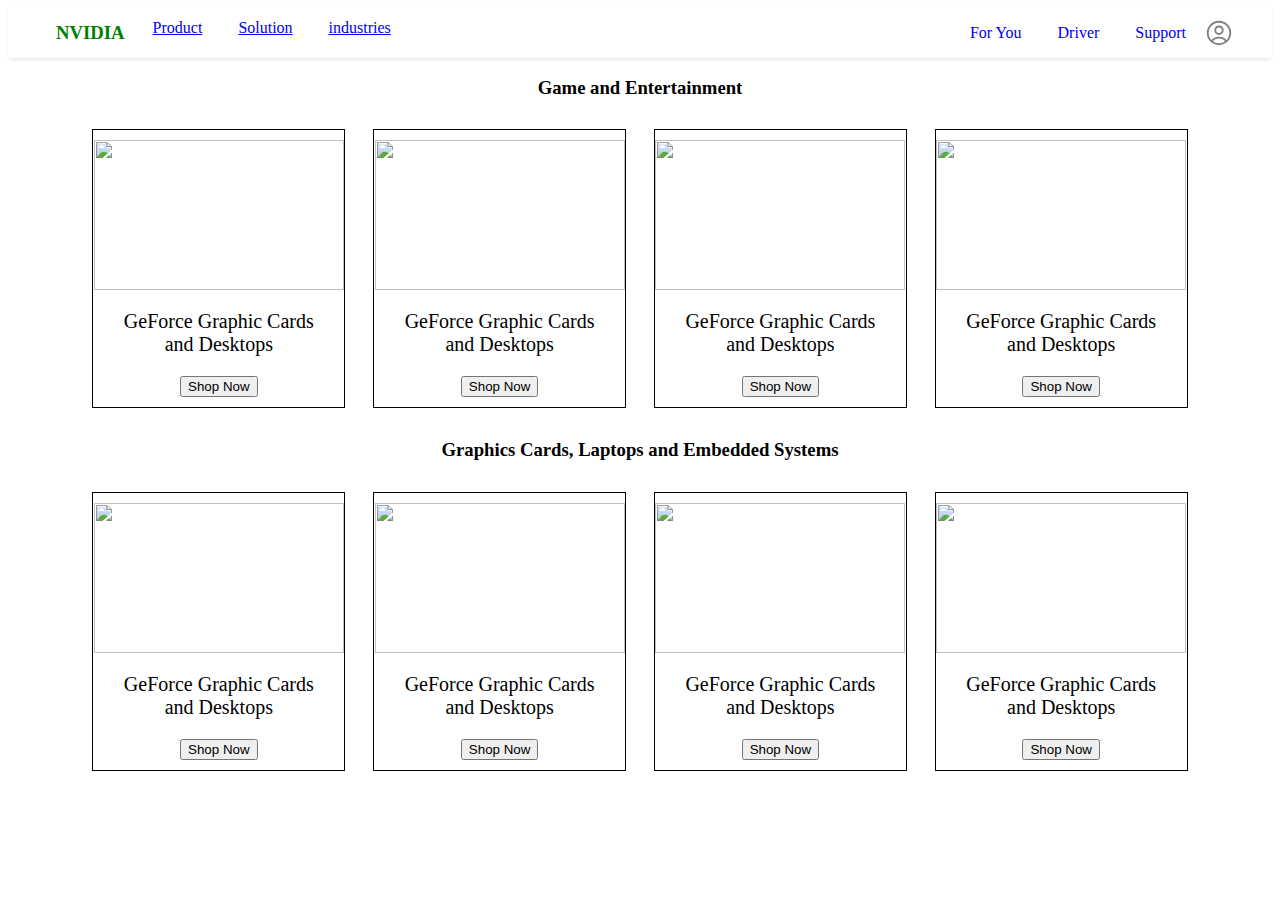
==== hand-on-3/index.html @ 4f91289c "add hand-on-3 and profile icon" ====
<!DOCTYPE html>
<html lang="en">
  <head>
    <meta charset="UTF-8" />
    <meta name="viewport" content="width=device-width, initial-scale=1.0" />
    <title>Document</title>
    <link rel="stylesheet" href="style.css" />
  </head>

  <body>
    <header class="site-header">
      <div class="nav-left">
        <h3 class="site-title">NVIDIA</h3>
        <a href="#product">Product</a>
        <a href="#solution">Solution</a>
        <a href="#industries">industries</a>
      </div>
      <div class="nav-right">
        <a href="#foryou">For You</a>
        <a href="#driver">Driver</a>
        <a href="#support">Support</a>
        <img src="profile.svg" class="img-icon" />
      </div>
    </header>
    <center>
      <main class="site-main">
        <h3>Game and Entertainment</h3>
        <div class="item-box">
          <img
            src="https://store.nvidia.com/assets/images/geforce-ada-40-series-gf-spotlight-600x338-p@2x.jpg"
            class="img-item"
          />
          <p>GeForce Graphic Cards and Desktops</p>
          <button>Shop Now</button>
        </div>
        <div class="item-box">
          <img
            src="https://store.nvidia.com/assets/images/geforce-ada-40-series-gf-spotlight-600x338-p@2x.jpg"
            class="img-item"
          />
          <p>GeForce Graphic Cards and Desktops</p>
          <button>Shop Now</button>
        </div>
        <div class="item-box">
          <img
            src="https://store.nvidia.com/assets/images/geforce-ada-40-series-gf-spotlight-600x338-p@2x.jpg"
            class="img-item"
          />
          <p>GeForce Graphic Cards and Desktops</p>
          <button>Shop Now</button>
        </div>
        <div class="item-box">
          <img
            src="https://store.nvidia.com/assets/images/geforce-ada-40-series-gf-spotlight-600x338-p@2x.jpg"
            class="img-item"
          />
          <p>GeForce Graphic Cards and Desktops</p>
          <button>Shop Now</button>
        </div>
        <h3>Graphics Cards, Laptops and Embedded Systems</h3>
        <div class="item-box">
          <img
            src="https://store.nvidia.com/assets/images/geforce-ada-40-series-gf-spotlight-600x338-p@2x.jpg"
            class="img-item"
          />
          <p>GeForce Graphic Cards and Desktops</p>
          <button>Shop Now</button>
        </div>
        <div class="item-box">
          <img
            src="https://store.nvidia.com/assets/images/geforce-ada-40-series-gf-spotlight-600x338-p@2x.jpg"
            class="img-item"
          />
          <p>GeForce Graphic Cards and Desktops</p>
          <button>Shop Now</button>
        </div>
        <div class="item-box">
          <img
            src="https://store.nvidia.com/assets/images/geforce-ada-40-series-gf-spotlight-600x338-p@2x.jpg"
            class="img-item"
          />
          <p>GeForce Graphic Cards and Desktops</p>
          <button>Shop Now</button>
        </div>
        <div class="item-box">
          <img
            src="https://store.nvidia.com/assets/images/geforce-ada-40-series-gf-spotlight-600x338-p@2x.jpg"
            class="img-item"
          />
          <p>GeForce Graphic Cards and Desktops</p>
          <button>Shop Now</button>
        </div>
      </main>
    </center>
  </body>
</html>
---- hand-on-3/style.css ----
.site-header {
  align-items: center;
  display: flex;
  box-shadow: 0px 2px 4px -1px rgb(0 0 0 / 12%);
  width: 100%;
  height: 50px;
  justify-content: space-between;
  padding: 12px 20px;
  /* text-align: center; */
  align-items: center;
}

.site-title {
  display: flex;
  padding: 10px 10px;
  color: green;
}

/* .site-nav {
  display: inline-block;
  margin-left: 16px;
} */

.site-main {
  #site-main {
    width: 40%;
    margin: auto;
  }
}

.nav-left {
  padding: 16px 18px;
  margin: 0;
  display: flex;
  justify-content: center;
}

.nav-left a {
  padding: 26px 18px;
  margin: 0;
  text-align: center;
  text-
}

.nav-right {
  padding: 16px 18px;
  margin: 0;
  display: flex;
  justify-content: center;
  align-items: center;
}

.nav-right a {
  padding: 26px 18px;
  margin: 0;
  text-align: center;
  text-decoration: none;
}

/* .nav-link.right {
  margin: 16 px;
  text-align: right;
} */

/* .container {
  display: flex;
  flex-direction: column;
  justify-content: space-around;
  width: 50%;
  height: 100%;
  gap: 10px;
} */

.img-item {
  width: 250px;
  height: 150px;
}

.img-icon {
  width: 30px;
  height: 30px;
}

main {
  width: 100%;
  margin: auto;
}

.item-box {
  display: inline-flex;
  flex-direction: column;
  justify-content: center;
  border: 1px solid black;
  background-color: white;
  padding: 10px 16px;
  align-items: center;
  align-content: space-around;
  width: 20%;
  height: 30%;
  margin: 12px;
  box-shadow: grey;
}

p {
  font-size: 20px;
}

li {
  display: inline-flex;
}

* {
  box-sizing: border-box;
}
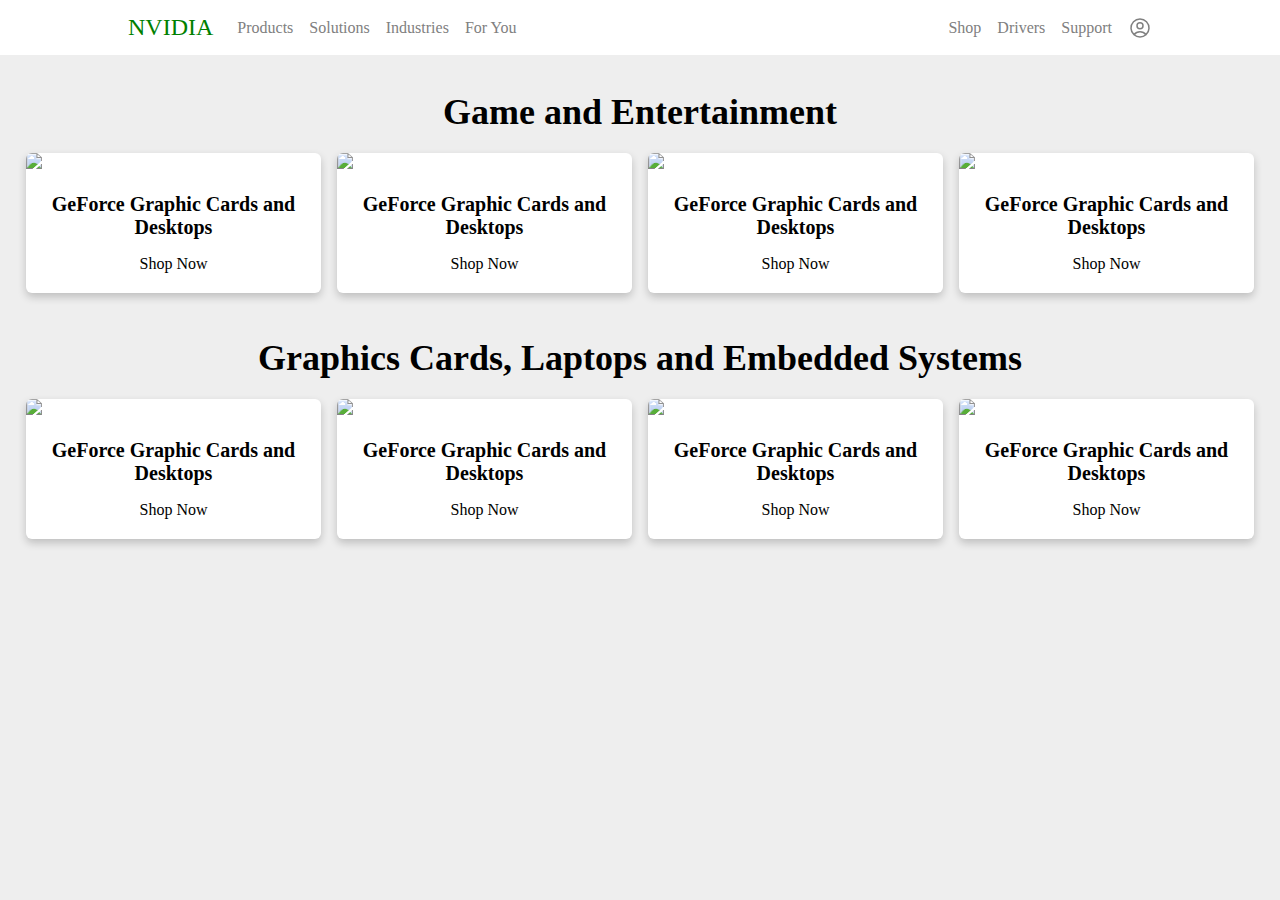
==== commit f789af5c: "update hand-on-3 example" ====
--- a/hand-on-3/index.html
+++ b/hand-on-3/index.html
@@ -2,95 +2,127 @@
 <html lang="en">
   <head>
     <meta charset="UTF-8" />
+    <meta http-equiv="X-UA-Compatible" content="IE=edge" />
     <meta name="viewport" content="width=device-width, initial-scale=1.0" />
     <title>Document</title>
     <link rel="stylesheet" href="style.css" />
   </head>
-
   <body>
-    <header class="site-header">
-      <div class="nav-left">
-        <h3 class="site-title">NVIDIA</h3>
-        <a href="#product">Product</a>
-        <a href="#solution">Solution</a>
-        <a href="#industries">industries</a>
+    <nav>
+      <div class="menu-container">
+        <p class="brand">NVIDIA</p>
+        <div>
+          <div class="menu">
+            <p>Products</p>
+            <p>Solutions</p>
+            <p>Industries</p>
+            <p>For You</p>
+          </div>
+          <div class="menu">
+            <p>Shop</p>
+            <p>Drivers</p>
+            <p>Support</p>
+            <svg
+              xmlns="http://www.w3.org/2000/svg"
+              fill="none"
+              viewBox="0 0 24 24"
+              stroke-width="1.5"
+              stroke="grey"
+              style="width: 24px; height: 24px"
+            >
+              <path
+                stroke-linecap="round"
+                stroke-linejoin="round"
+                d="M17.982 18.725A7.488 7.488 0 0012 15.75a7.488 7.488 0 00-5.982 2.975m11.963 0a9 9 0 10-11.963 0m11.963 0A8.966 8.966 0 0112 21a8.966 8.966 0 01-5.982-2.275M15 9.75a3 3 0 11-6 0 3 3 0 016 0z"
+              />
+            </svg>
+          </div>
+        </div>
       </div>
-      <div class="nav-right">
-        <a href="#foryou">For You</a>
-        <a href="#driver">Driver</a>
-        <a href="#support">Support</a>
-        <img src="profile.svg" class="img-icon" />
-      </div>
-    </header>
-    <center>
-      <main class="site-main">
-        <h3>Game and Entertainment</h3>
-        <div class="item-box">
-          <img
-            src="https://store.nvidia.com/assets/images/geforce-ada-40-series-gf-spotlight-600x338-p@2x.jpg"
-            class="img-item"
-          />
-          <p>GeForce Graphic Cards and Desktops</p>
-          <button>Shop Now</button>
+    </nav>
+    <main>
+      <section>
+        <p>Game and Entertainment</p>
+        <div class="items-container">
+          <div class="item">
+            <img
+              src="https://store.nvidia.com/assets/images/geforce-ada-40-series-gf-spotlight-600x338-p@2x.jpg"
+            />
+            <div class="content">
+              <p class="title">GeForce Graphic Cards and Desktops</p>
+              <p>Shop Now</p>
+            </div>
+          </div>
+          <div class="item">
+            <img
+              src="https://store.nvidia.com/assets/images/geforce-ada-40-series-gf-spotlight-600x338-p@2x.jpg"
+            />
+            <div class="content">
+              <p class="title">GeForce Graphic Cards and Desktops</p>
+              <p>Shop Now</p>
+            </div>
+          </div>
+          <div class="item">
+            <img
+              src="https://store.nvidia.com/assets/images/geforce-ada-40-series-gf-spotlight-600x338-p@2x.jpg"
+            />
+            <div class="content">
+              <p class="title">GeForce Graphic Cards and Desktops</p>
+              <p>Shop Now</p>
+            </div>
+          </div>
+          <div class="item">
+            <img
+              src="https://store.nvidia.com/assets/images/geforce-ada-40-series-gf-spotlight-600x338-p@2x.jpg"
+            />
+            <div class="content">
+              <p class="title">GeForce Graphic Cards and Desktops</p>
+              <p>Shop Now</p>
+            </div>
+          </div>
         </div>
-        <div class="item-box">
-          <img
-            src="https://store.nvidia.com/assets/images/geforce-ada-40-series-gf-spotlight-600x338-p@2x.jpg"
-            class="img-item"
-          />
-          <p>GeForce Graphic Cards and Desktops</p>
-          <button>Shop Now</button>
+      </section>
+      <section>
+        <p>Graphics Cards, Laptops and Embedded Systems</p>
+        <div class="items-container">
+          <div class="item">
+            <img
+              src="https://store.nvidia.com/assets/images/geforce-ada-40-series-gf-spotlight-600x338-p@2x.jpg"
+            />
+            <div class="content">
+              <p class="title">GeForce Graphic Cards and Desktops</p>
+              <p>Shop Now</p>
+            </div>
+          </div>
+          <div class="item">
+            <img
+              src="https://store.nvidia.com/assets/images/geforce-ada-40-series-gf-spotlight-600x338-p@2x.jpg"
+            />
+            <div class="content">
+              <p class="title">GeForce Graphic Cards and Desktops</p>
+              <p>Shop Now</p>
+            </div>
+          </div>
+          <div class="item">
+            <img
+              src="https://store.nvidia.com/assets/images/geforce-ada-40-series-gf-spotlight-600x338-p@2x.jpg"
+            />
+            <div class="content">
+              <p class="title">GeForce Graphic Cards and Desktops</p>
+              <p>Shop Now</p>
+            </div>
+          </div>
+          <div class="item">
+            <img
+              src="https://store.nvidia.com/assets/images/geforce-ada-40-series-gf-spotlight-600x338-p@2x.jpg"
+            />
+            <div class="content">
+              <p class="title">GeForce Graphic Cards and Desktops</p>
+              <p>Shop Now</p>
+            </div>
+          </div>
         </div>
-        <div class="item-box">
-          <img
-            src="https://store.nvidia.com/assets/images/geforce-ada-40-series-gf-spotlight-600x338-p@2x.jpg"
-            class="img-item"
-          />
-          <p>GeForce Graphic Cards and Desktops</p>
-          <button>Shop Now</button>
-        </div>
-        <div class="item-box">
-          <img
-            src="https://store.nvidia.com/assets/images/geforce-ada-40-series-gf-spotlight-600x338-p@2x.jpg"
-            class="img-item"
-          />
-          <p>GeForce Graphic Cards and Desktops</p>
-          <button>Shop Now</button>
-        </div>
-        <h3>Graphics Cards, Laptops and Embedded Systems</h3>
-        <div class="item-box">
-          <img
-            src="https://store.nvidia.com/assets/images/geforce-ada-40-series-gf-spotlight-600x338-p@2x.jpg"
-            class="img-item"
-          />
-          <p>GeForce Graphic Cards and Desktops</p>
-          <button>Shop Now</button>
-        </div>
-        <div class="item-box">
-          <img
-            src="https://store.nvidia.com/assets/images/geforce-ada-40-series-gf-spotlight-600x338-p@2x.jpg"
-            class="img-item"
-          />
-          <p>GeForce Graphic Cards and Desktops</p>
-          <button>Shop Now</button>
-        </div>
-        <div class="item-box">
-          <img
-            src="https://store.nvidia.com/assets/images/geforce-ada-40-series-gf-spotlight-600x338-p@2x.jpg"
-            class="img-item"
-          />
-          <p>GeForce Graphic Cards and Desktops</p>
-          <button>Shop Now</button>
-        </div>
-        <div class="item-box">
-          <img
-            src="https://store.nvidia.com/assets/images/geforce-ada-40-series-gf-spotlight-600x338-p@2x.jpg"
-            class="img-item"
-          />
-          <p>GeForce Graphic Cards and Desktops</p>
-          <button>Shop Now</button>
-        </div>
-      </main>
-    </center>
+      </section>
+    </main>
   </body>
 </html>
--- a/hand-on-3/style.css
+++ b/hand-on-3/style.css
@@ -1,114 +1,107 @@
-.site-header {
-  align-items: center;
-  display: flex;
-  box-shadow: 0px 2px 4px -1px rgb(0 0 0 / 12%);
-  width: 100%;
-  height: 50px;
-  justify-content: space-between;
-  padding: 12px 20px;
-  /* text-align: center; */
-  align-items: center;
+* {
+  margin: 0;
 }
 
-.site-title {
+body {
+  background-color: #eee;
+}
+
+/* * Navbar styles */
+
+nav {
+  width: 100%;
+  height: auto;
+  background-color: white;
+}
+
+.menu-container {
+  margin: 0px auto;
+  width: 80%;
   display: flex;
-  padding: 10px 10px;
+  gap: 24px;
+  align-items: center;
+  padding: 14px;
+}
+
+.menu-container > div {
+  width: 100%;
+  display: flex;
+  justify-content: space-between;
+}
+
+.brand {
+  font-size: 24px;
   color: green;
 }
 
-/* .site-nav {
-  display: inline-block;
-  margin-left: 16px;
-} */
-
-.site-main {
-  #site-main {
-    width: 40%;
-    margin: auto;
-  }
+.menu {
+  display: flex;
+  align-items: center;
+  gap: 16px;
+  color: grey;
 }
 
-.nav-left {
-  padding: 16px 18px;
-  margin: 0;
-  display: flex;
-  justify-content: center;
+.hamburger {
+  display: none;
 }
 
-.nav-left a {
-  padding: 26px 18px;
-  margin: 0;
-  text-align: center;
-  text-
+/* * container */
+main {
+  display: flex;
+  flex-direction: column;
+  gap: 44px;
+  margin: 36px auto 0 auto;
+  max-width: 1280px;
+  width: 100%;
 }
 
-.nav-right {
-  padding: 16px 18px;
-  margin: 0;
+/* * Section */
+section {
   display: flex;
-  justify-content: center;
-  align-items: center;
+  flex-direction: column;
+  gap: 20px;
+  padding: 0px 26px;
 }
 
-.nav-right a {
-  padding: 26px 18px;
-  margin: 0;
+section > p {
+  font-weight: bold;
+  font-size: 36px;
   text-align: center;
-  text-decoration: none;
 }
 
-/* .nav-link.right {
-  margin: 16 px;
-  text-align: right;
-} */
+/* * Item */
+.items-container {
+  display: grid;
+  grid-template-columns: repeat(4, 1fr);
+  width: 100%;
+  height: max-content;
+  gap: 16px;
+}
 
-/* .container {
+.item {
+  background-color: white;
+  border-radius: 6px;
+  overflow: hidden;
+  box-shadow: 0 4px 8px 0 rgba(0, 0, 0, 0.2);
+}
+
+.item img {
+  width: 100%;
+}
+
+.content {
   display: flex;
   flex-direction: column;
-  justify-content: space-around;
-  width: 50%;
-  height: 100%;
-  gap: 10px;
-} */
-
-.img-item {
-  width: 250px;
-  height: 150px;
+  gap: 16px;
+  padding: 20px;
+  text-align: center;
 }
 
-.img-icon {
-  width: 30px;
-  height: 30px;
-}
-
-main {
-  width: 100%;
-  margin: auto;
-}
-
-.item-box {
-  display: inline-flex;
-  flex-direction: column;
-  justify-content: center;
-  border: 1px solid black;
-  background-color: white;
-  padding: 10px 16px;
-  align-items: center;
-  align-content: space-around;
-  width: 20%;
-  height: 30%;
-  margin: 12px;
-  box-shadow: grey;
-}
-
-p {
+.title {
+  font-weight: bold;
   font-size: 20px;
 }
 
-li {
-  display: inline-flex;
+.title + p {
+  font-size: 16px;
 }
-
-* {
-  box-sizing: border-box;
-}
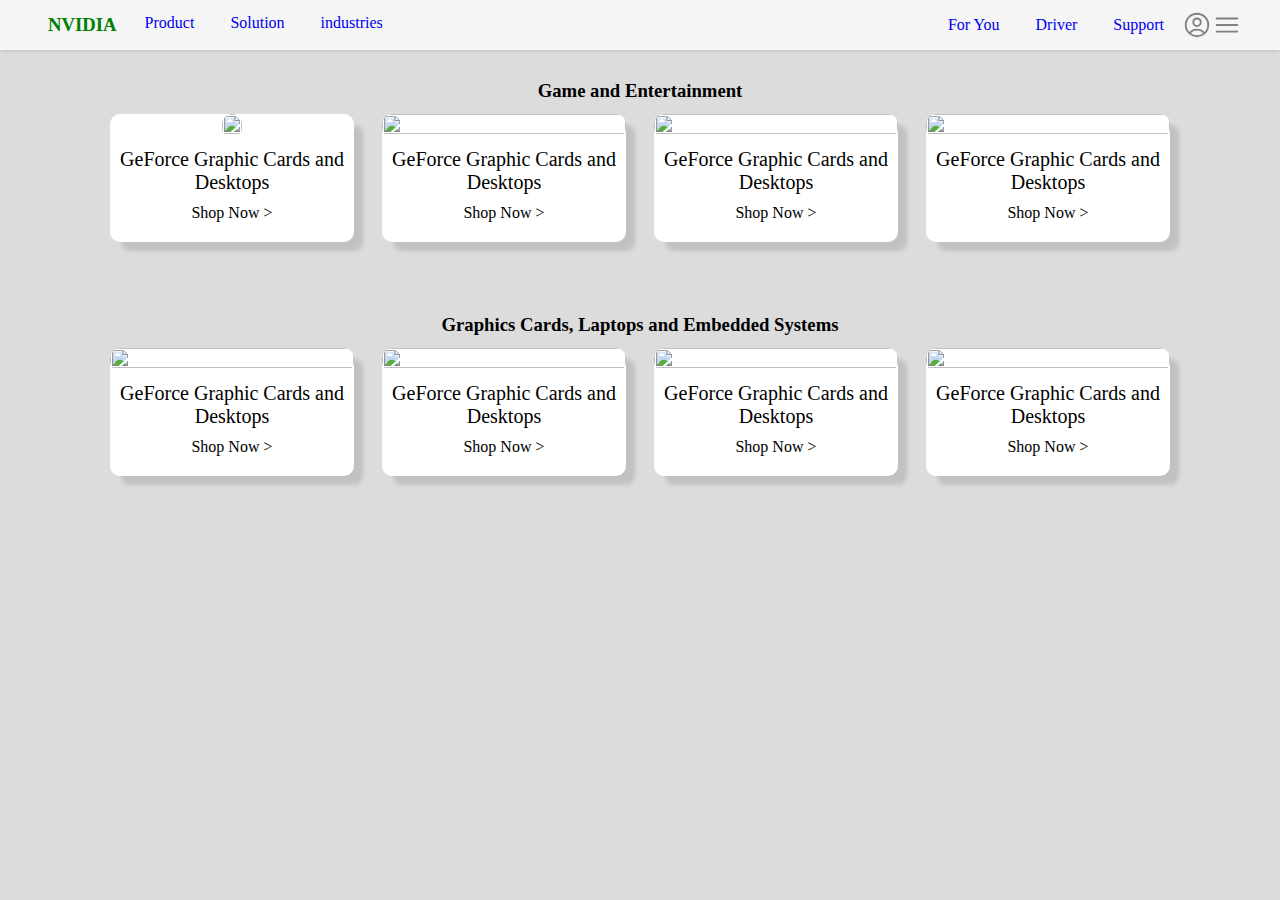
==== commit d13b3af1: "update exercise hand-on 4" ====
--- a/hand-on-3/index.html
+++ b/hand-on-3/index.html
@@ -2,127 +2,120 @@
 <html lang="en">
   <head>
     <meta charset="UTF-8" />
-    <meta http-equiv="X-UA-Compatible" content="IE=edge" />
     <meta name="viewport" content="width=device-width, initial-scale=1.0" />
     <title>Document</title>
-    <link rel="stylesheet" href="style.css" />
+    <link rel="stylesheet" href="style.css" ref="https://cdnjs.cloudflare.com/ajax/libs/font-awesome/4.7.0/css/font-awesome.min.css">
   </head>
+
   <body>
-    <nav>
-      <div class="menu-container">
-        <p class="brand">NVIDIA</p>
-        <div>
-          <div class="menu">
-            <p>Products</p>
-            <p>Solutions</p>
-            <p>Industries</p>
-            <p>For You</p>
-          </div>
-          <div class="menu">
-            <p>Shop</p>
-            <p>Drivers</p>
-            <p>Support</p>
-            <svg
-              xmlns="http://www.w3.org/2000/svg"
-              fill="none"
-              viewBox="0 0 24 24"
-              stroke-width="1.5"
-              stroke="grey"
-              style="width: 24px; height: 24px"
-            >
-              <path
-                stroke-linecap="round"
-                stroke-linejoin="round"
-                d="M17.982 18.725A7.488 7.488 0 0012 15.75a7.488 7.488 0 00-5.982 2.975m11.963 0a9 9 0 10-11.963 0m11.963 0A8.966 8.966 0 0112 21a8.966 8.966 0 01-5.982-2.275M15 9.75a3 3 0 11-6 0 3 3 0 016 0z"
-              />
-            </svg>
+    <header class="site-header">
+      <div class="nav-left">
+        <h3 class="site-title">NVIDIA</h3>
+        <a href="#product">Product</a>
+        <a href="#solution">Solution</a>
+        <a href="#industries">industries</a>
+      </div>
+      <div class="nav-right">
+        <a href="#foryou">For You</a>
+        <a href="#driver">Driver</a>
+        <a href="#support">Support</a>
+        <img src="profile.svg" class="img-icon1" />
+        <img src="hamburger.svg" class="img-icon2">
+      </div>
+    </header>
+    <center>
+      <section>
+      <h3>Game and Entertainment</h3>
+      <main class="site-main">
+        <div class="item-box">
+          <a href="#image">
+            <img
+              link
+              src="https://store.nvidia.com/assets/images/geforce-ada-40-series-gf-spotlight-600x338-p@2x.jpg"
+              class="img-item"
+          /></a>
+          <p>GeForce Graphic Cards and Desktops</p>
+          <div class="content-card-shop">
+            Shop Now <span class = "shop-arrow">></span>
           </div>
         </div>
-      </div>
-    </nav>
-    <main>
-      <section>
-        <p>Game and Entertainment</p>
-        <div class="items-container">
-          <div class="item">
-            <img
-              src="https://store.nvidia.com/assets/images/geforce-ada-40-series-gf-spotlight-600x338-p@2x.jpg"
-            />
-            <div class="content">
-              <p class="title">GeForce Graphic Cards and Desktops</p>
-              <p>Shop Now</p>
-            </div>
+        <div class="item-box">
+          <img
+            src="https://store.nvidia.com/assets/images/geforce-ada-40-series-gf-spotlight-600x338-p@2x.jpg"
+            class="img-item"
+          />
+          <p>GeForce Graphic Cards and Desktops</p>
+          <div class="content-card-shop">
+            Shop Now <span class = "shop-arrow">></span>
           </div>
-          <div class="item">
-            <img
-              src="https://store.nvidia.com/assets/images/geforce-ada-40-series-gf-spotlight-600x338-p@2x.jpg"
-            />
-            <div class="content">
-              <p class="title">GeForce Graphic Cards and Desktops</p>
-              <p>Shop Now</p>
-            </div>
+        </div>
+        <div class="item-box">
+          <img
+            src="https://store.nvidia.com/assets/images/geforce-ada-40-series-gf-spotlight-600x338-p@2x.jpg"
+            class="img-item"
+          />
+          <p>GeForce Graphic Cards and Desktops</p>
+          <div class="content-card-shop">
+            Shop Now <span class = "shop-arrow">></span>
           </div>
-          <div class="item">
-            <img
-              src="https://store.nvidia.com/assets/images/geforce-ada-40-series-gf-spotlight-600x338-p@2x.jpg"
-            />
-            <div class="content">
-              <p class="title">GeForce Graphic Cards and Desktops</p>
-              <p>Shop Now</p>
-            </div>
-          </div>
-          <div class="item">
-            <img
-              src="https://store.nvidia.com/assets/images/geforce-ada-40-series-gf-spotlight-600x338-p@2x.jpg"
-            />
-            <div class="content">
-              <p class="title">GeForce Graphic Cards and Desktops</p>
-              <p>Shop Now</p>
-            </div>
+        </div>
+        <div class="item-box">
+          <img
+            src="https://store.nvidia.com/assets/images/geforce-ada-40-series-gf-spotlight-600x338-p@2x.jpg"
+            class="img-item"
+          />
+          <p>GeForce Graphic Cards and Desktops</p>
+          <div class="content-card-shop">
+            Shop Now <span class = "shop-arrow">></span>
           </div>
         </div>
       </section>
       <section>
-        <p>Graphics Cards, Laptops and Embedded Systems</p>
-        <div class="items-container">
-          <div class="item">
-            <img
-              src="https://store.nvidia.com/assets/images/geforce-ada-40-series-gf-spotlight-600x338-p@2x.jpg"
-            />
-            <div class="content">
-              <p class="title">GeForce Graphic Cards and Desktops</p>
-              <p>Shop Now</p>
-            </div>
-          </div>
-          <div class="item">
-            <img
-              src="https://store.nvidia.com/assets/images/geforce-ada-40-series-gf-spotlight-600x338-p@2x.jpg"
-            />
-            <div class="content">
-              <p class="title">GeForce Graphic Cards and Desktops</p>
-              <p>Shop Now</p>
-            </div>
-          </div>
-          <div class="item">
-            <img
-              src="https://store.nvidia.com/assets/images/geforce-ada-40-series-gf-spotlight-600x338-p@2x.jpg"
-            />
-            <div class="content">
-              <p class="title">GeForce Graphic Cards and Desktops</p>
-              <p>Shop Now</p>
-            </div>
-          </div>
-          <div class="item">
-            <img
-              src="https://store.nvidia.com/assets/images/geforce-ada-40-series-gf-spotlight-600x338-p@2x.jpg"
-            />
-            <div class="content">
-              <p class="title">GeForce Graphic Cards and Desktops</p>
-              <p>Shop Now</p>
-            </div>
+        <h3>Graphics Cards, Laptops and Embedded Systems</h3>
+        <main class = "site-main">
+        <div class="item-box">
+          <img
+            src="https://store.nvidia.com/assets/images/geforce-ada-40-series-gf-spotlight-600x338-p@2x.jpg"
+            class="img-item"
+          />
+          <p>GeForce Graphic Cards and Desktops</p>
+          <div class="content-card-shop">
+            Shop Now <span class = "shop-arrow">></span>
           </div>
         </div>
-      </section>
-    </main>
+        <div class="item-box">
+          <img
+            src="https://store.nvidia.com/assets/images/geforce-ada-40-series-gf-spotlight-600x338-p@2x.jpg"
+            class="img-item"
+          />
+          <p>GeForce Graphic Cards and Desktops</p>
+          <div class="content-card-shop">
+            Shop Now <span class = "shop-arrow">></span>
+          </div>
+        </div>
+        <div class="item-box">
+          <img
+            src="https://store.nvidia.com/assets/images/geforce-ada-40-series-gf-spotlight-600x338-p@2x.jpg"
+            class="img-item"
+          />
+          <p>GeForce Graphic Cards and Desktops</p>
+          <div class="content-card-shop">
+            Shop Now <span class = "shop-arrow">></span>
+          </div>
+        </div>
+        <div class="item-box">
+          <img
+            src="https://store.nvidia.com/assets/images/geforce-ada-40-series-gf-spotlight-600x338-p@2x.jpg"
+            class="img-item"
+          />
+          <p>GeForce Graphic Cards and Desktops</p>
+          <div class="content-card-shop">
+            Shop Now <span class = "shop-arrow">></span>
+          </div>
+        </section>
+        </div>
+        </main>
+      </main>
+    </center>
   </body>
 </html>
--- a/hand-on-3/style.css
+++ b/hand-on-3/style.css
@@ -1,107 +1,187 @@
 * {
   margin: 0;
+  padding: 0;
+}
+
+.site-header {
+  align-items: center;
+  display: flex;
+  box-shadow: 0px 2px 4px -1px rgb(0 0 0 / 12%);
+  width: 100%;
+  height: 50px;
+  justify-content: space-between;
+  padding: 12px 20px;
+  background-color: whitesmoke;
+  box-sizing: border-box;
+}
+
+.site-title {
+  padding: 30px 10px;
+  color: green;
+}
+
+.site-main {
+  #site-main {
+    width: 40%;
+    margin: auto;
+  }
+}
+
+.nav-left {
+  padding: 16px 18px;
+  margin: 0;
+  display: flex;
+  justify-content: center;
+}
+
+.nav-left a {
+  padding: 30px 18px;
+  margin: 0;
+  text-align: center;
+  text-decoration: none;
+}
+
+.nav-right {
+  padding: 16px 18px;
+  margin: 0;
+  display: flex;
+  justify-content: center;
+  align-items: center;
+}
+
+.nav-right a {
+  padding: 26px 18px;
+  margin: 0;
+  text-align: center;
+  text-decoration: none;
+}
+
+.img-item {
+  width: 100%;
+  height: 100%;
+  border-radius: 10px;
+}
+
+.img-icon1 {
+  width: 30px;
+  height: 30px;
+}
+
+.img-icon2 {
+  width: 30px;
+  height: 30px;
+}
+
+main {
+  width: 100%;
+  margin: auto;
+}
+
+.item-box {
+  display: inline-flex;
+  flex-direction: column;
+  /* border: 0px solid black; */
+  background-color: white;
+  /* padding: 9px 0px; */
+  align-items: center;
+  align-content: space-around;
+  width: 20%;
+  height: 30%;
+  margin: 12px;
+  box-shadow: grey;
+  background-color: white;
+  border-radius: 10px;
+  gap: 10px;
+  box-shadow: 10px 10px 4px -1px rgb(0 0 0 / 12%);
+  box-sizing: border-box;
+}
+
+p {
+  font-size: 20px;
+}
+
+li {
+  /* display: inline-flex; */
+}
+
+* {
+  box-sizing: border-box;
 }
 
 body {
-  background-color: #eee;
+  background-color: gainsboro;
 }
 
-/* * Navbar styles */
-
-nav {
-  width: 100%;
-  height: auto;
-  background-color: white;
+button {
+  margin: 5%;
 }
 
-.menu-container {
-  margin: 0px auto;
-  width: 80%;
-  display: flex;
-  gap: 24px;
-  align-items: center;
-  padding: 14px;
+.content-card-shop {
+  margin-bottom: 20px;
 }
 
-.menu-container > div {
-  width: 100%;
-  display: flex;
-  justify-content: space-between;
+.shop-arrow {
+  position: relative;
+  transition: 0.5s;
+  right: 0;
 }
 
-.brand {
-  font-size: 24px;
-  color: green;
+.content-card-shop:hover > .shop-arrow {
+  right: -5px;
+  transition: 0.5s;
 }
 
-.menu {
-  display: flex;
-  align-items: center;
-  gap: 16px;
-  color: grey;
+@media (max-width: 1080px) {
+  .item-box {
+    grid-template-columns: 1fr 1fr;
+    grid-template-rows: auto;
+    width: auto;
+    height: auto;
+  }
+
+  .site-main {
+    display: grid;
+    grid-template-columns: 1fr 1fr;
+    grid-template-rows: auto;
+  }
+}
+
+section {
+  padding: 30px;
 }
 
 .hamburger {
   display: none;
 }
 
-/* * container */
-main {
-  display: flex;
-  flex-direction: column;
-  gap: 44px;
-  margin: 36px auto 0 auto;
-  max-width: 1280px;
-  width: 100%;
+.site-header #nav-left #nav-right {
+  display: none;
 }
 
-/* * Section */
-section {
-  display: flex;
-  flex-direction: column;
-  gap: 20px;
-  padding: 0px 26px;
+@media (max-width: 748px) {
+  .nav-left a {
+    display: none;
+  }
+
+  .nav-right a {
+    display: none;
+  }
+
+  .img-icon1 {
+    display: none;
+  }
+
+  .item-box {
+    display: grid;
+    grid-template-columns: 1fr;
+    grid-template-rows: auto;
+    width: auto;
+    height: auto;
+  }
+
+  .site-main {
+    display: grid;
+    grid-template-columns: 1fr;
+    grid-template-rows: auto;
+  }
 }
-
-section > p {
-  font-weight: bold;
-  font-size: 36px;
-  text-align: center;
-}
-
-/* * Item */
-.items-container {
-  display: grid;
-  grid-template-columns: repeat(4, 1fr);
-  width: 100%;
-  height: max-content;
-  gap: 16px;
-}
-
-.item {
-  background-color: white;
-  border-radius: 6px;
-  overflow: hidden;
-  box-shadow: 0 4px 8px 0 rgba(0, 0, 0, 0.2);
-}
-
-.item img {
-  width: 100%;
-}
-
-.content {
-  display: flex;
-  flex-direction: column;
-  gap: 16px;
-  padding: 20px;
-  text-align: center;
-}
-
-.title {
-  font-weight: bold;
-  font-size: 20px;
-}
-
-.title + p {
-  font-size: 16px;
-}
